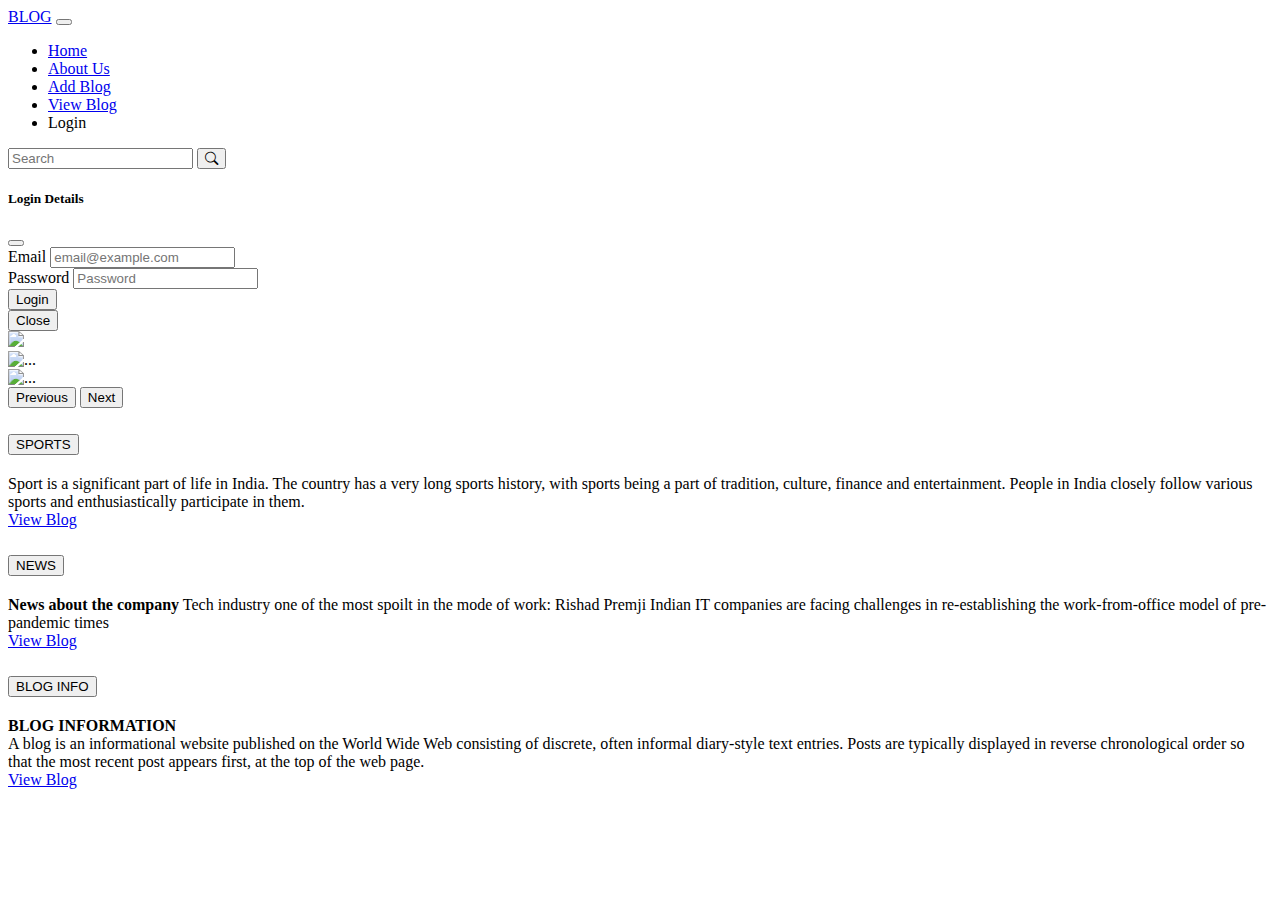
==== index.html @ 73453af3 "first commit" ====
<!DOCTYPE html>
<html lang="en">
<head>
    <meta charset="UTF-8">
    <meta http-equiv="X-UA-Compatible" content="IE=edge">
    <meta name="viewport" content="width=device-width, initial-scale=1.0">
    <title>Blogg Sahana</title>
    <link href="https://cdn.jsdelivr.net/npm/bootstrap@5.0.2/dist/css/bootstrap.min.css" rel="stylesheet" integrity="sha384-EVSTQN3/azprG1Anm3QDgpJLIm9Nao0Yz1ztcQTwFspd3yD65VohhpuuCOmLASjC" crossorigin="anonymous">
    <link rel="stylesheet" href="https://cdnjs.cloudflare.com/ajax/libs/font-awesome/4.7.0/css/font-awesome.min.css">
    <link href="https://cdn.jsdelivr.net/npm/bootstrap-icons@1.10.3/font/bootstrap-icons.min.css" rel="stylesheet">
    <script src="https://cdn.jsdelivr.net/npm/bootstrap@5.0.2/dist/js/bootstrap.bundle.min.js" integrity="sha384-MrcW6ZMFYlzcLA8Nl+NtUVF0sA7MsXsP1UyJoMp4YLEuNSfAP+JcXn/tWtIaxVXM" crossorigin="anonymous"></script>
    <link rel="stylesheet" href="style.css">
</head>
<body>
        <!--bg-->
        <div class="page-bg"></div>
        <nav class="navbar navbar-expand-lg navbar-light --bg-- fixed-top"  >
            <div class="container-fluid">
                <a class="navbar-brand" href="#" >BLOG</a>
                   <button class="navbar-toggler" type="button" data-bs-toggle="collapse" data-bs-target="#navbar">
                <span class="navbar-toggler-icon"></span>
              </button>
              <div class="collapse navbar-collapse" id="navbar">
                <ul class="navbar-nav">
                  <li class="nav-item">
                    <a class="nav-link active" aria-current="page" href="index.html" >Home</a>
                  </li>
                  <li class="nav-item">
                    <a class="nav-link" href="about_us.html">About Us</a>
                  </li>
                  <li class="nav-item">
                    <a class="nav-link" href="add.html">Add Blog</a>
                  </li>
                  <li class="nav-item">
                    <a class="nav-link" href="view.html">View Blog</a>
                  </li>  
                  <li class="nav-item">
                    <a style="cursor:pointer;" class="nav-link" data-bs-toggle="modal" data-bs-target="#exampleModal">
                        Login</a>
                  </li>           
                </ul>
<!--nav item end-->
<!--search-->
                <div class="navbar-nav ms-auto">  
                    <form>
                        <div class="input-group">                    
                            <input type="text" class="form-control" placeholder="Search">
                            <button type="button" class="btn btn-secondary"><i class="bi-search"></i></button>
                        </div>
                    </form>                
                </div>
              </div>
            </div>
        </nav>
<!--nav bar end-->
<!--modal login popup-->
<div class="modal fade" id="exampleModal" tabindex="-1" aria-labelledby="exampleModalLabel" aria-hidden="true">
    <div class="modal-dialog">
      <div class="modal-content">
        <div class="modal-header">
          <h5 class="modal-title" id="exampleModalLabel" validate>Login Details</h5>
          <button type="button" class="btn-close" data-bs-dismiss="modal" aria-label="Close"></button>
        </div>
        <div class="modal-body">
          <form class="row g-3">
            <div class="col-auto">
              <label for="staticEmail2" class="visually-hidden" required>Email</label>
              <input type="text" class="form-control" id="staticEmail2" placeholder="email@example.com" required>
            </div>
            <div class="col-auto">
              <label for="inputPassword2" class="visually-hidden" required>Password</label>
              <input type="password" class="form-control" id="inputPassword2" placeholder="Password" required>
            </div>
            <div class="col-auto">
              <button type="submit" class="btn btn-primary mb-3">Login</button>
            </div>
          </form>
        </div>
        <div class="modal-footer">
          <button type="button" class="btn btn-secondary" data-bs-dismiss="modal">Close</button>
         
        </div>
      </div>
    </div>
  </div>
<!--modal end-->

<!--carousel-->

<div id="carouselExampleControls" class="carousel slide mt-5" data-bs-ride="carousel">
    <div class="carousel-inner">
      <div class="carousel-item active">
        <img src="images/blog.jpg" class="d-block" >
      </div>
      <div class="carousel-item">
        <img src="images/blog2.jpg" class="d-block"  alt="...">
      </div>
      <div class="carousel-item">
        <img src="images/post.jpg" class="d-block"  alt="...">
      </div>
    </div>
    <button class="carousel-control-prev" type="button" data-bs-target="#carouselExampleControls" data-bs-slide="prev">
      <span class="carousel-control-prev-icon" aria-hidden="true"></span>
      <span class="visually-hidden">Previous</span>
    </button>
    <button class="carousel-control-next" type="button" data-bs-target="#carouselExampleControls" data-bs-slide="next">
      <span class="carousel-control-next-icon" aria-hidden="true"></span>
      <span class="visually-hidden">Next</span>
    </button>
  </div>
<!--end of carousel-->





<!--accordian-->
<div class="container">
    <div class="row justify-content-center ">
        <div  class="col-lg-3 col-md-4 col-sm-6">
<!---->
    <div class="accordion-item" >
      <h2 class="accordion-header" id="panelsStayOpen-headingOne" >
        <button class="accordion-button text-white bg-secondary" type="button" data-bs-toggle="collapse" data-bs-target="#panelsStayOpen-collapseOne" aria-expanded="true" aria-controls="panelsStayOpen-collapseOne">
          SPORTS
        </button>
      </h2>
      <div id="panelsStayOpen-collapseOne" class="accordion-collapse collapse" aria-labelledby="panelsStayOpen-headingOne">
        <div class="accordion-body">   
            Sport is a significant part of life in India.
            The country has a very long sports history, with sports being a part of tradition,
            culture, finance and entertainment.
            People in India closely follow various sports and enthusiastically participate in them.       
            <div><a href="view_blog.html">View Blog</a></div>
            
        </div>
      </div>
    </div>
</div>
<div class="col-lg-3 col-md-4 col-sm-6">

    <div class="accordion-item">
      <h2 class="accordion-header" id="panelsStayOpen-headingTwo">
        <button class="accordion-button collapsed text-white bg-secondary" type="button" data-bs-toggle="collapse" data-bs-target="#panelsStayOpen-collapseTwo" aria-expanded="false" aria-controls="panelsStayOpen-collapseTwo">
        NEWS
        </button>
      </h2>
      <div id="panelsStayOpen-collapseTwo" class="accordion-collapse collapse" aria-labelledby="panelsStayOpen-headingTwo">
        <div class="accordion-body">
          <strong>News about the company</strong>
          Tech industry one of the most spoilt in the mode of work: Rishad Premji
          Indian IT companies are facing challenges in re-establishing the work-from-office model 
          of pre-pandemic times
            <div><a href="view_blog.html"> View Blog</a></div>

        </div>
      </div>
    </div>
</div>
<div class="col-lg-3 col-md-4 col-sm-6">
    <div class="accordion-item">
      <h2 class="accordion-header" id="panelsStayOpen-headingThree">
        <button class="accordion-button collapsed text-white bg-secondary" type="button" data-bs-toggle="collapse" data-bs-target="#panelsStayOpen-collapseThree" aria-expanded="false" aria-controls="panelsStayOpen-collapseThree">
         BLOG INFO
        </button>
      </h2>
      <div id="panelsStayOpen-collapseThree" class="accordion-collapse collapse" aria-labelledby="panelsStayOpen-headingThree">
        <div class="accordion-body">
          <strong>BLOG INFORMATION</strong><br>
          A blog is an informational website published on the World Wide Web consisting of discrete,
          often informal diary-style text entries. Posts are typically displayed in reverse 
          chronological order so that the most recent post appears first, at the top of the web page.
        <div><a href="view_blog.html">View Blog</a></div>
        </div>
      </div>
    </div>
  </div>
</div>
</div>
</div>
<!--end of accordion-->



  
</body>
</html>
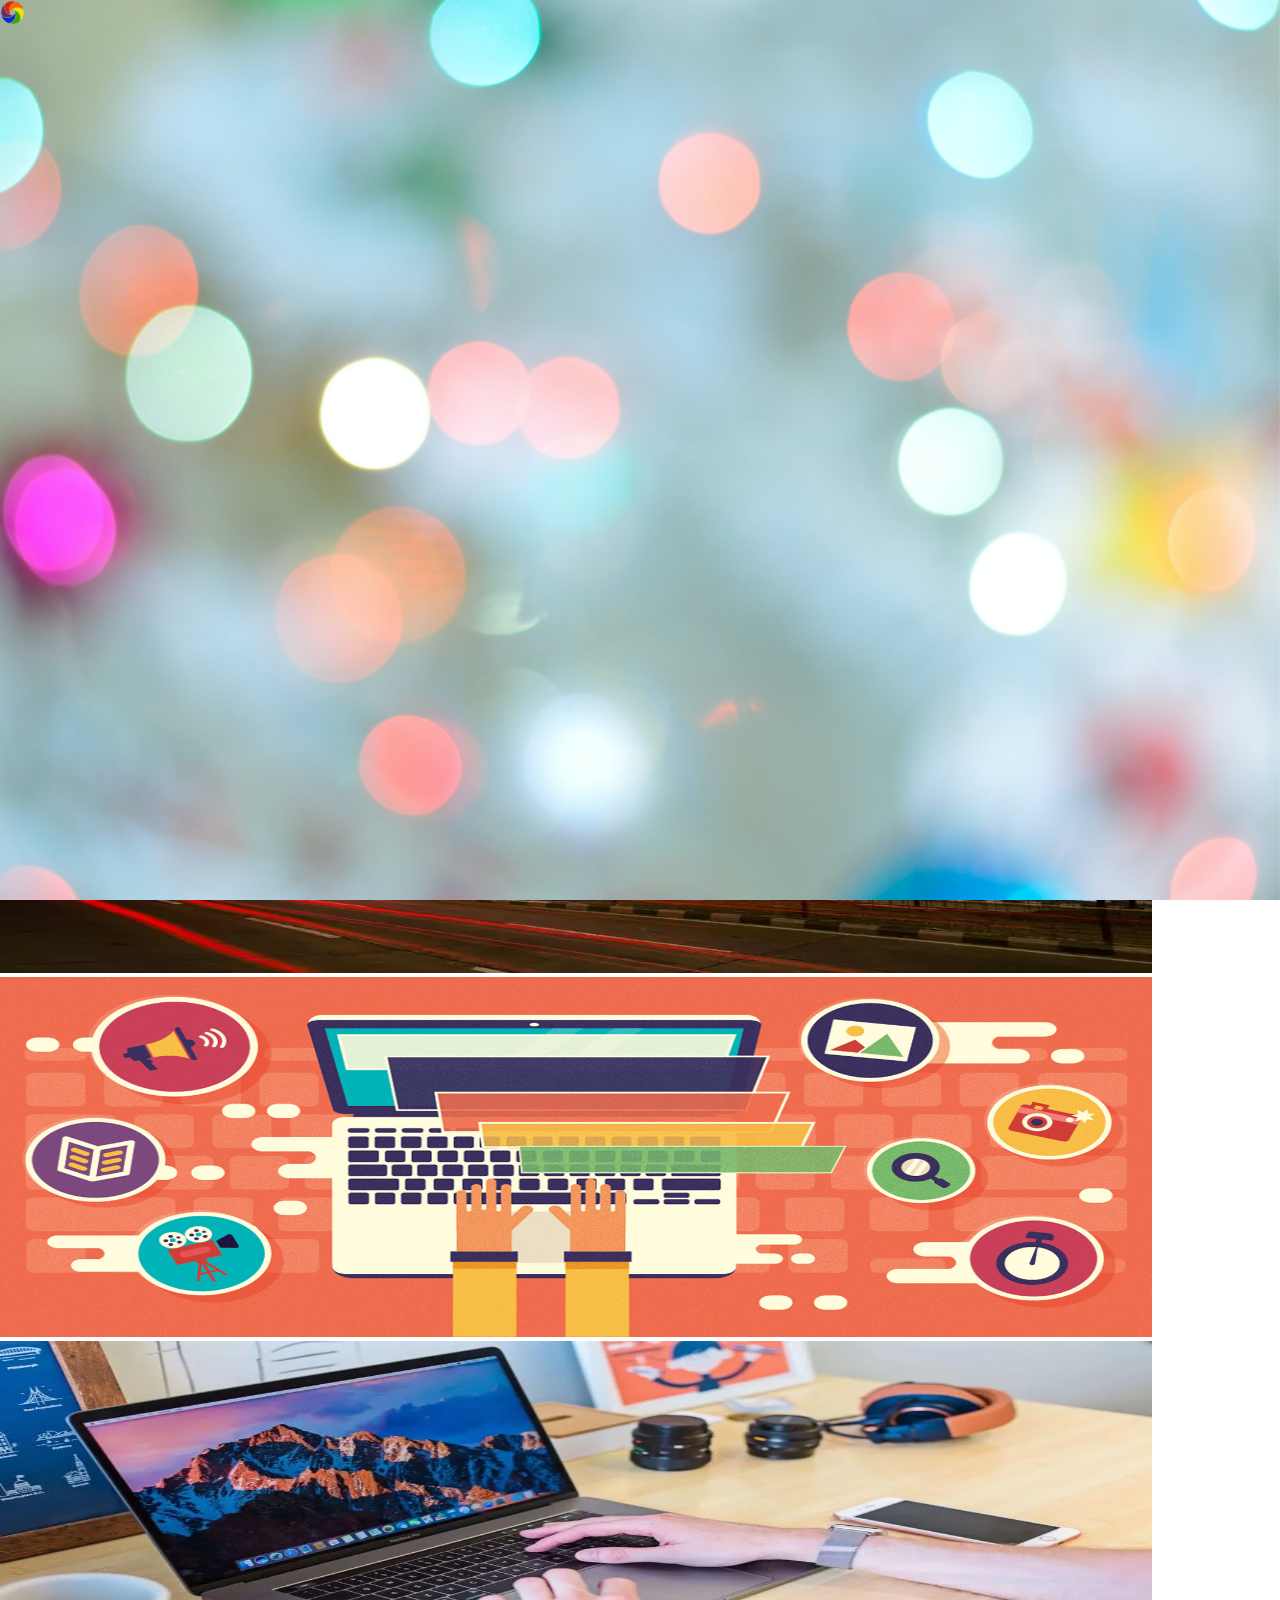
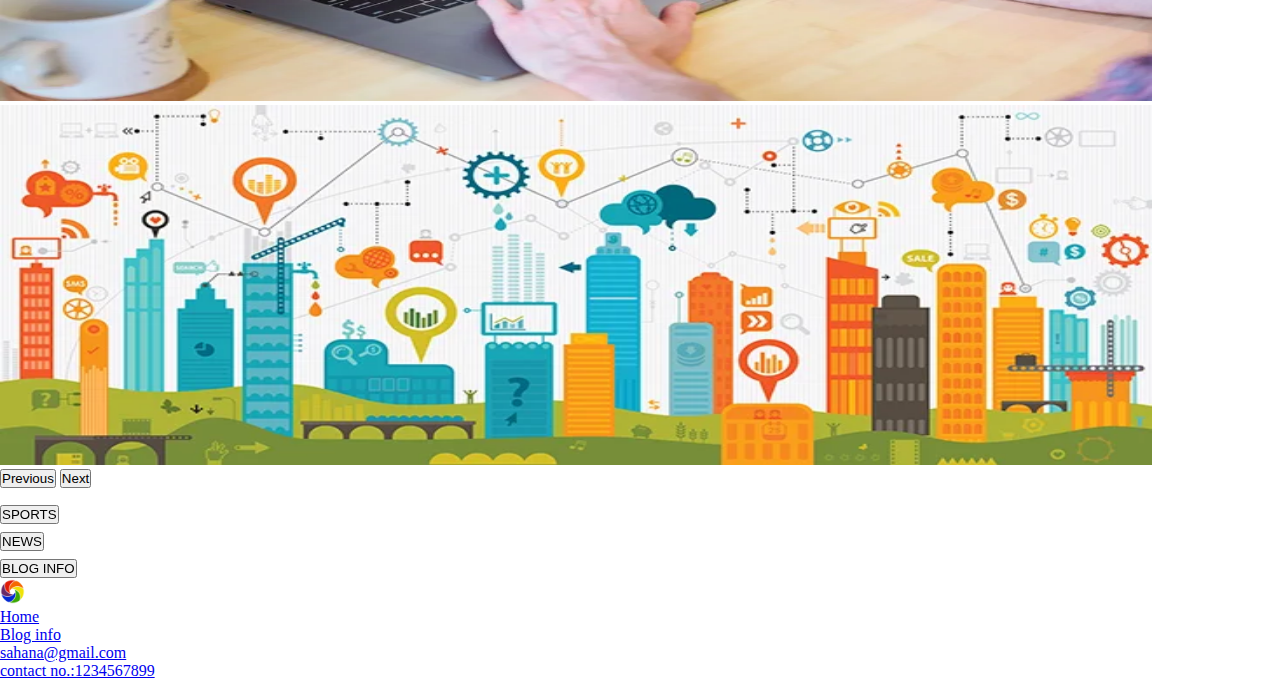
==== commit 93a25f0c: "commit on 09-03-2023" ====
--- a/index.html
+++ b/index.html
@@ -14,9 +14,11 @@
 <body>
         <!--bg-->
         <div class="page-bg"></div>
-        <nav class="navbar navbar-expand-lg navbar-light --bg-- fixed-top"  >
+<!--nav bar-->
+        <nav class="navbar navbar-expand-lg navbar-light bg-secondary fixed-top"  >
             <div class="container-fluid">
-                <a class="navbar-brand" href="#" >BLOG</a>
+                <a class="navbar-brand" href="#" ><img src="images/br.jpg" class="logo justify-content-center img-circle" >
+                  BLOG</a>
                    <button class="navbar-toggler" type="button" data-bs-toggle="collapse" data-bs-target="#navbar">
                 <span class="navbar-toggler-icon"></span>
               </button>
@@ -53,6 +55,11 @@
             </div>
         </nav>
 <!--nav bar end-->
+
+
+
+
+
 <!--modal login popup-->
 <div class="modal fade" id="exampleModal" tabindex="-1" aria-labelledby="exampleModalLabel" aria-hidden="true">
     <div class="modal-dialog">
@@ -76,27 +83,35 @@
             </div>
           </form>
         </div>
-        <div class="modal-footer">
-          <button type="button" class="btn btn-secondary" data-bs-dismiss="modal">Close</button>
-         
-        </div>
-      </div>
+        
+        </div>
     </div>
   </div>
 <!--modal end-->
 
+
+
+
+
+
 <!--carousel-->
 
-<div id="carouselExampleControls" class="carousel slide mt-5" data-bs-ride="carousel">
+<div id="carouselExampleControls" class="carousel slide mt-5 " data-bs-ride="carousel">
     <div class="carousel-inner">
       <div class="carousel-item active">
-        <img src="images/blog.jpg" class="d-block" >
-      </div>
-      <div class="carousel-item">
-        <img src="images/blog2.jpg" class="d-block"  alt="...">
+        <img src="images/blog2.jpg" class="d-block" >
+      </div>
+      <div class="carousel-item">
+        <img src="images/blog3.jpg" class="d-block"  alt="...">
       </div>
       <div class="carousel-item">
         <img src="images/post.jpg" class="d-block"  alt="...">
+      </div>
+      <div class="carousel-item">
+        <img src="images/blog4.jpg" class="d-block"  alt="...">
+      </div>
+      <div class="carousel-item">
+        <img src="images/blog5.jpg" class="d-block"  alt="...">
       </div>
     </div>
     <button class="carousel-control-prev" type="button" data-bs-target="#carouselExampleControls" data-bs-slide="prev">
@@ -115,7 +130,7 @@
 
 
 <!--accordian-->
-<div class="container">
+<div class="container b">
     <div class="row justify-content-center ">
         <div  class="col-lg-3 col-md-4 col-sm-6">
 <!---->
@@ -182,6 +197,32 @@
 
 
 
+
+
+<!--footer-->
+
+<footer class=" f mt-5 navbar navbar-expand-sm bg-secondary navbar-dark fixed-bottom">
+  <ul class="navbar-nav">
+           <li class="nav-item">
+        <a class="nav-link" href="#"><img src="images/br.jpg" class="logo justify-content-center img-circle">   </a>
+      </li>
+      <li class="nav-item">
+        <a class="nav-link active" aria-current="page" href="#">Home</a>
+      </li>
+      <li class="nav-item">
+       <a class="nav-link" href="view.html">Blog info</a>
+      </li>
+      <li class="nav-item">
+        <a class="nav-link disabled" href="#" tabindex="-1" aria-disabled="true">sahana@gmail.com</a>
+      </li>
+      <li class="nav-item">
+        <a class="nav-link disabled" href="#" tabindex="-1" aria-disabled="true">contact no.:1234567899</a>
+      </li>
+    </ul>
+  </footer>
+  <!--footer end-->
+
+
   
 </body>
 </html>--- a/style.css
+++ b/style.css
@@ -0,0 +1,76 @@
+/*common styles*/
+*{
+    margin: 0;
+    padding: 0;
+}
+
+/*end of common styles*/
+
+/*page background*/
+.page-bg{
+    position:fixed;
+    width: 100%;
+    height: 100%;
+    background: url(images/bg.jpg) center no-repeat;
+    background-size: cover;
+}
+/*end of page background*/
+
+.logo{
+    width: 25px;
+    height: 25px;
+    position:relative;
+    /*border: radius 50%;
+    
+    background: url(images/br.jpg) center ;*/
+}
+
+
+.d-block{
+    width: 90%;
+    height: 40vh;
+    margin: auto;
+}
+.accordion-body{
+    content-visibility:auto;
+}
+.accordion-item{
+    width:auto;
+    height:auto;
+    }
+.about{
+  
+    content-visibility:auto;
+    padding-top:50px;
+    padding-bottom:100px;
+}
+.about_img{
+    height:50vh;
+    width:100%;
+    align-self: center;
+}
+
+.a{
+    
+    content-visibility:auto;
+    padding-top:60px;
+    padding-bottom:200px;
+}
+.carousel{
+    padding-top:20px;
+    padding-bottom:10px;
+}
+/*.b{
+    padding-top:10px;
+    padding-bottom:300px;
+}*/
+
+.f {
+ 
+    width: 100%;
+    height: 2.5rem;
+}
+.container{
+    content-visibility: auto;
+  
+}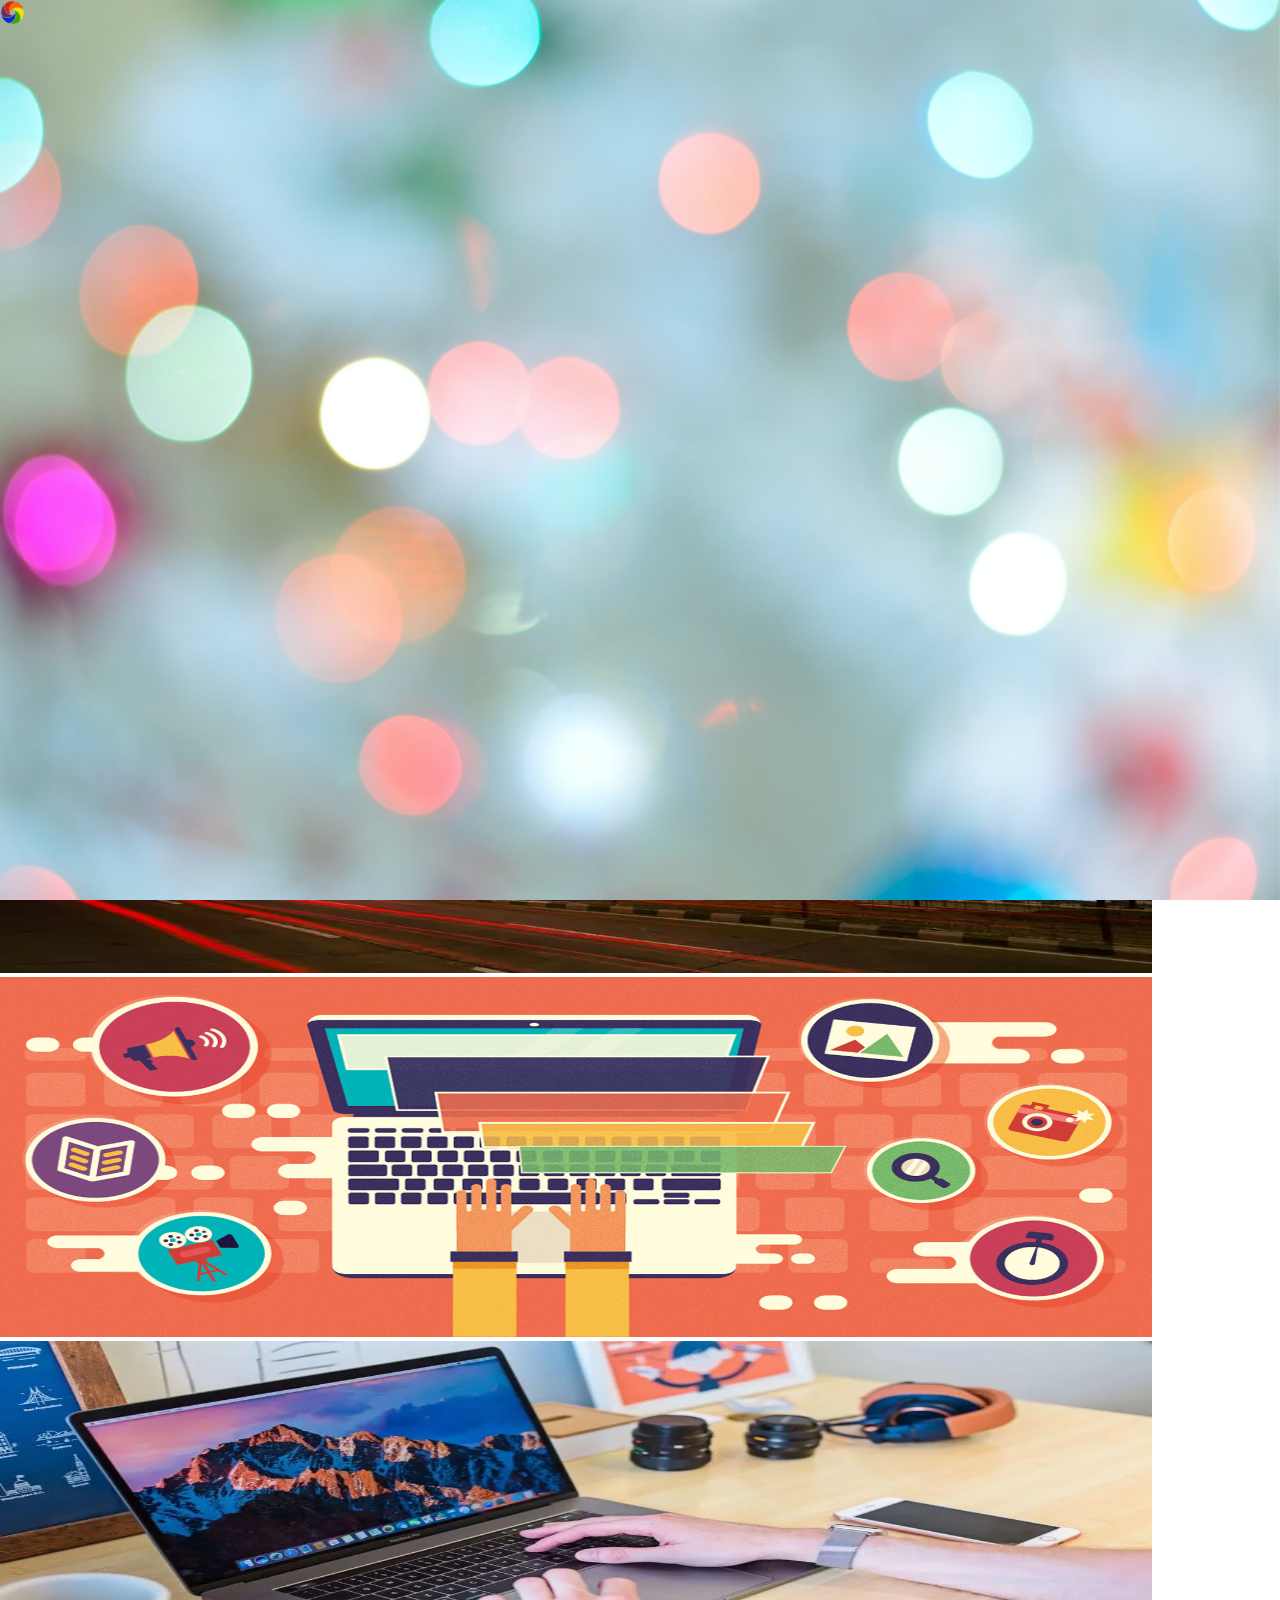
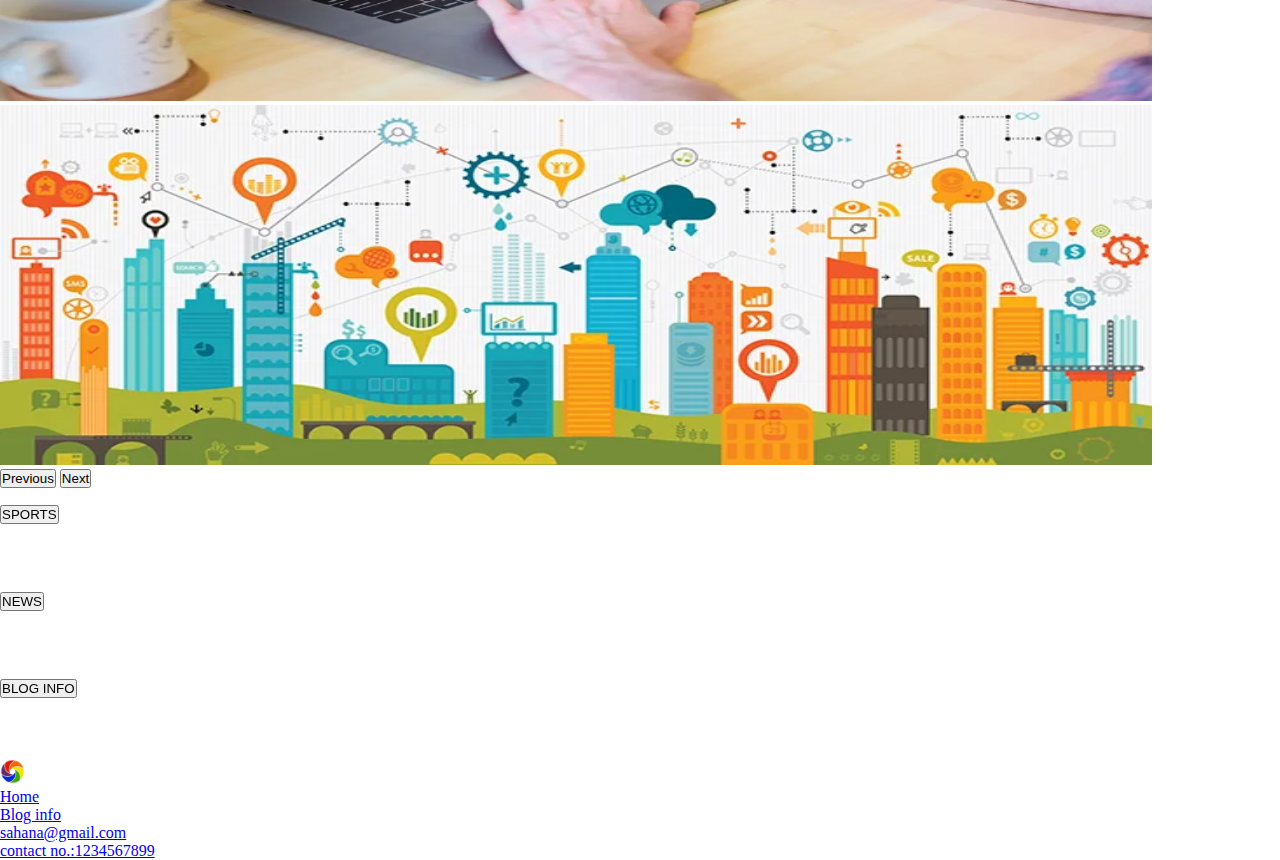
==== commit 7ab53867: "commit 2 on 09-03-2023" ====
--- a/index.html
+++ b/index.html
@@ -181,8 +181,7 @@
       </h2>
       <div id="panelsStayOpen-collapseThree" class="accordion-collapse collapse" aria-labelledby="panelsStayOpen-headingThree">
         <div class="accordion-body">
-          <strong>BLOG INFORMATION</strong><br>
-          A blog is an informational website published on the World Wide Web consisting of discrete,
+           A blog is an informational website published on the World Wide Web consisting of discrete,
           often informal diary-style text entries. Posts are typically displayed in reverse 
           chronological order so that the most recent post appears first, at the top of the web page.
         <div><a href="view_blog.html">View Blog</a></div>
--- a/style.css
+++ b/style.css
@@ -33,6 +33,7 @@
 }
 .accordion-body{
     content-visibility:auto;
+    padding-bottom: 60px;
 }
 .accordion-item{
     width:auto;
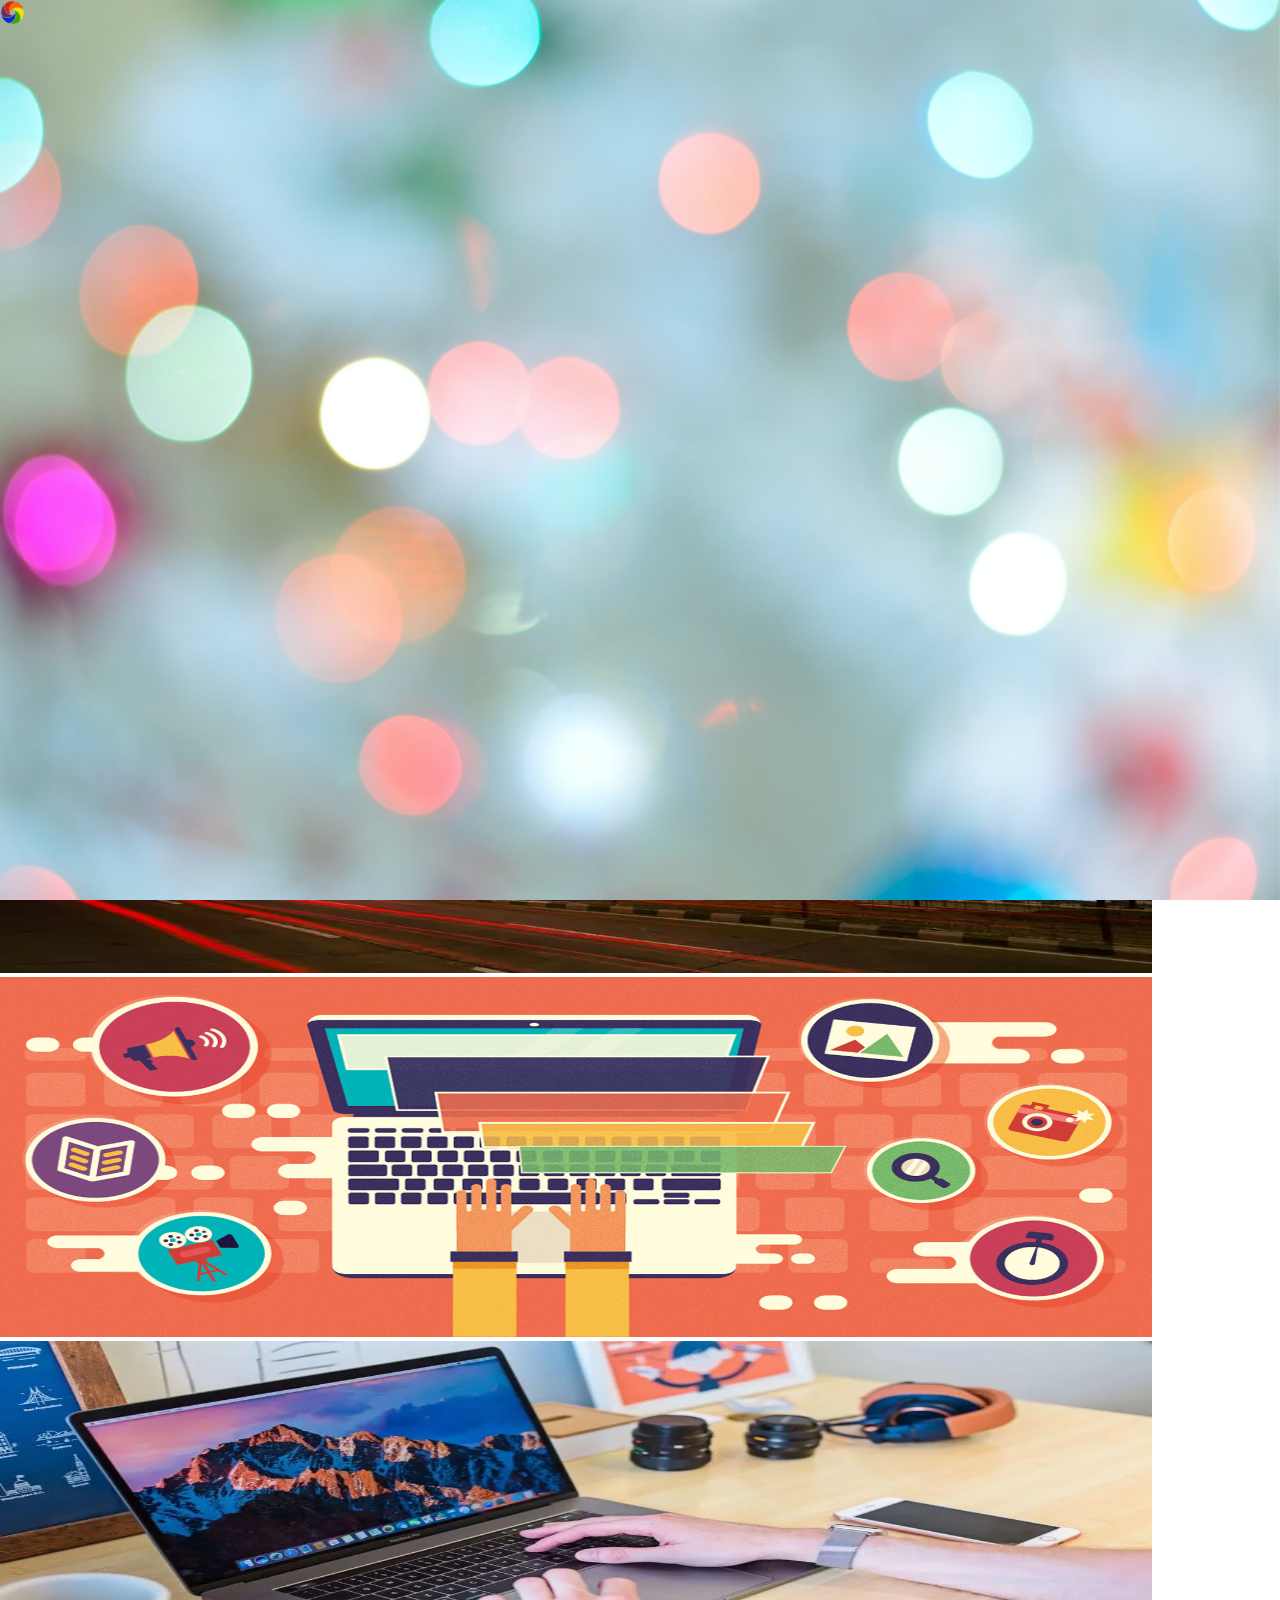
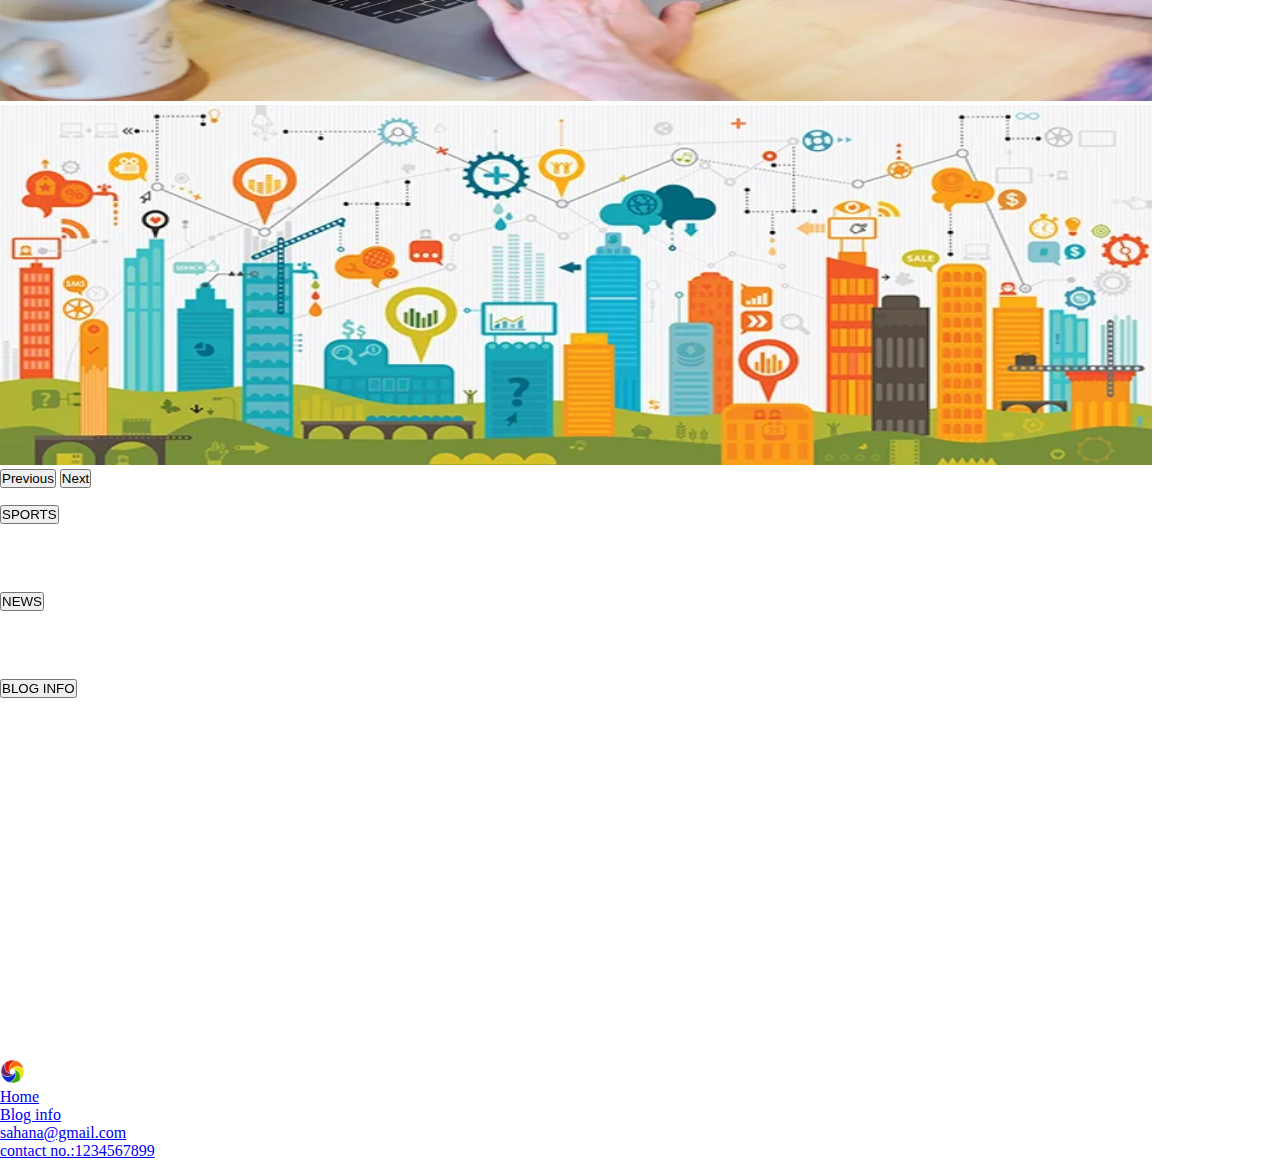
==== commit 569f34d4: "commit 2 on 10-03-2023" ====
--- a/index.html
+++ b/index.html
@@ -96,7 +96,7 @@
 
 <!--carousel-->
 
-<div id="carouselExampleControls" class="carousel slide mt-5 " data-bs-ride="carousel">
+  <div id="carouselExampleControls" class="carousel slide mt-5 " data-bs-ride="carousel">
     <div class="carousel-inner">
       <div class="carousel-item active">
         <img src="images/blog2.jpg" class="d-block" >
@@ -133,7 +133,7 @@
 <div class="container b">
     <div class="row justify-content-center ">
         <div  class="col-lg-3 col-md-4 col-sm-6">
-<!---->
+
     <div class="accordion-item" >
       <h2 class="accordion-header" id="panelsStayOpen-headingOne" >
         <button class="accordion-button text-white bg-secondary" type="button" data-bs-toggle="collapse" data-bs-target="#panelsStayOpen-collapseOne" aria-expanded="true" aria-controls="panelsStayOpen-collapseOne">
@@ -146,7 +146,7 @@
             The country has a very long sports history, with sports being a part of tradition,
             culture, finance and entertainment.
             People in India closely follow various sports and enthusiastically participate in them.       
-            <div><a href="view_blog.html">View Blog</a></div>
+            <div><a href="view.html">View Blog</a></div>
             
         </div>
       </div>
@@ -166,7 +166,7 @@
           Tech industry one of the most spoilt in the mode of work: Rishad Premji
           Indian IT companies are facing challenges in re-establishing the work-from-office model 
           of pre-pandemic times
-            <div><a href="view_blog.html"> View Blog</a></div>
+            <div><a href="view.html"> View Blog</a></div>
 
         </div>
       </div>
@@ -184,7 +184,7 @@
            A blog is an informational website published on the World Wide Web consisting of discrete,
           often informal diary-style text entries. Posts are typically displayed in reverse 
           chronological order so that the most recent post appears first, at the top of the web page.
-        <div><a href="view_blog.html">View Blog</a></div>
+        <div><a href="view.html">View Blog</a></div>
         </div>
       </div>
     </div>
@@ -193,7 +193,6 @@
 </div>
 </div>
 <!--end of accordion-->
-
 
 
 
--- a/style.css
+++ b/style.css
@@ -20,9 +20,7 @@
     width: 25px;
     height: 25px;
     position:relative;
-    /*border: radius 50%;
     
-    background: url(images/br.jpg) center ;*/
 }
 
 
@@ -55,16 +53,16 @@
     
     content-visibility:auto;
     padding-top:60px;
-    padding-bottom:200px;
+    padding-bottom: 50px;
 }
 .carousel{
     padding-top:20px;
     padding-bottom:10px;
 }
-/*.b{
-    padding-top:10px;
+.b{
+    
     padding-bottom:300px;
-}*/
+}
 
 .f {
  
@@ -72,6 +70,6 @@
     height: 2.5rem;
 }
 .container{
-    content-visibility: auto;
-  
-}+    content-visibility: auto;  
+  }
+
